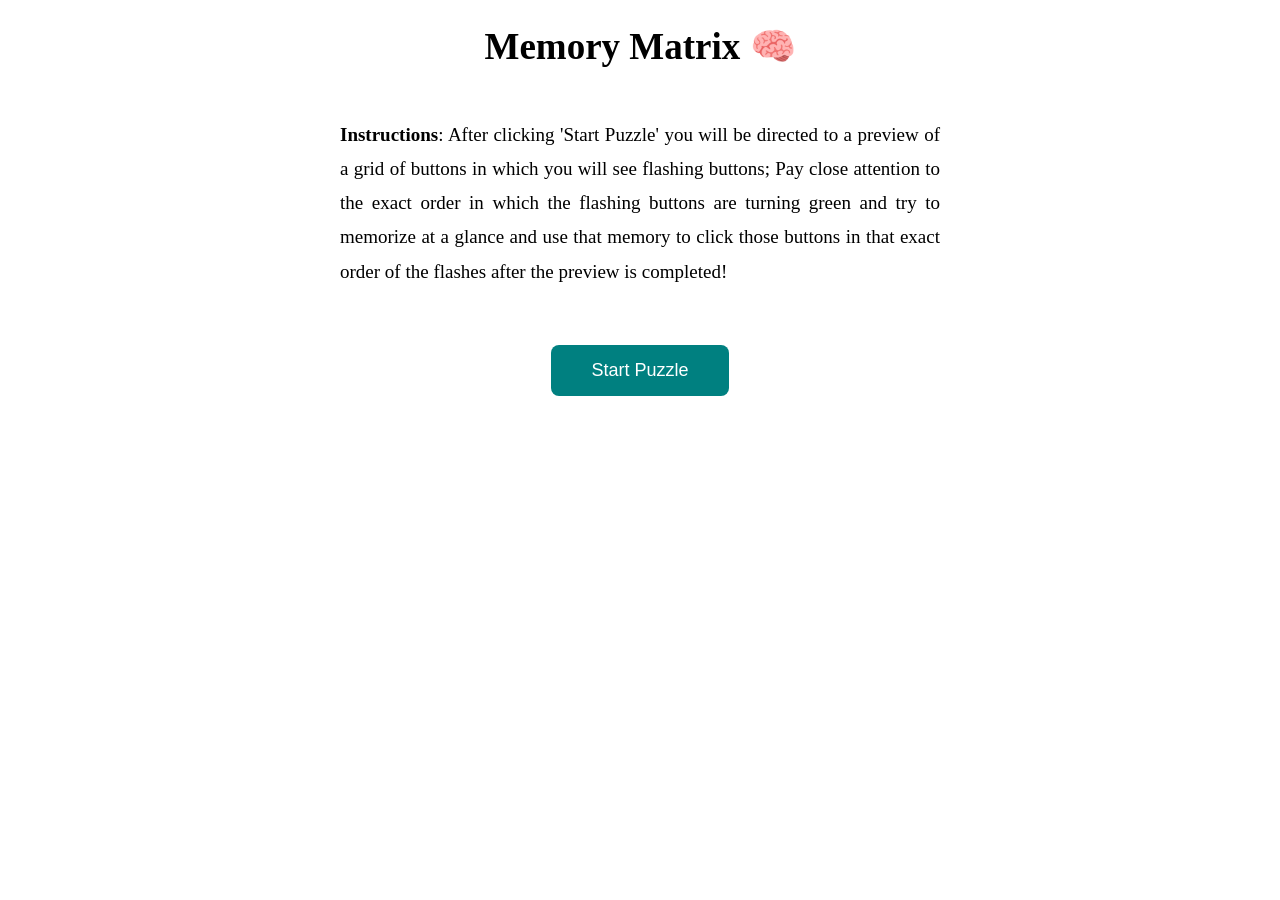
==== index.html @ 1309bafc "Rename" ====
<!--templates/memory.html-->

<!DOCTYPE html>
<html>

<head>
  <title>Memory Puzzle</title>
  <link rel="icon" href="favicon.ico">
  <link rel="stylesheet" href="css/style.css" />
</head>

<body>
  <h1>Memory Matrix 🧠</h1>
  <div id="loading-text" class="loading-text"></div>
  <div id="display-streak" class="display-streak"></div>
  <div id="display-chances" class="display-chances"></div>

  <div id="before-starting" class="before-starting">
    <p class="instructions">
      <strong>Instructions</strong>: After clicking 'Start Puzzle' you will be
      directed to a preview of a grid of buttons in which you will see
      flashing buttons; Pay close attention to the exact order in which the
      flashing buttons are turning green and try to memorize at a glance and
      use that memory to click those buttons in that exact order of the
      flashes after the preview is completed!
    </p>
    <button id="start-btn" class="start-button button-press-effect">
      Start Puzzle
    </button>
  </div>

  <div id="grid-container" class="grid-container">
    <button id="btn1" class="button-press-effect">1</button>
    <button id="btn2" class="button-press-effect">2</button>
    <button id="btn3" class="button-press-effect">3</button>
    <button id="btn4" class="button-press-effect">4</button>
    <button id="btn5" class="button-press-effect">5</button>
    <button id="btn6" class="button-press-effect">6</button>
    <button id="btn7" class="button-press-effect">7</button>
    <button id="btn8" class="button-press-effect">8</button>
    <button id="btn9" class="button-press-effect">9</button>
    <button id="btn10" class="button-press-effect">10</button>
    <button id="btn11" class="button-press-effect">11</button>
    <button id="btn12" class="button-press-effect">12</button>
    <button id="btn13" class="button-press-effect">13</button>
    <button id="btn14" class="button-press-effect">14</button>
    <button id="btn15" class="button-press-effect">15</button>
    <button id="btn16" class="button-press-effect">16</button>
  </div>


  <div id="result-message" class="result-message"></div>

  <script type="module" src="js/main.js"></script>
</body>

</html>
---- css/style.css ----
/* static/style.css */

h1 {
  text-align: center;
  font-size: 37px;
}

.before-starting {
  text-align: center;
  margin-top: 50px;
  margin-bottom: 30px;
}

.loading-text {
  font-size: 24px;
  color: gray;
  margin: 0;
  text-align: center;
}

@keyframes fadeOut {
  from {
    opacity: 1;
  }
  to {
    opacity: 0;
  }
}

.fade-out {
  animation: fadeOut 0.5s ease forwards;
}

.display-streak {
  position: absolute;
  top: 75px;
  left: 95px;
  font-size: 43px;
  font-weight: bold;
  color: #222;
}

@keyframes bounce {
  0% {
    transform: translateY(0);
  }
  50% {
    transform: translateY(-20px);
  }
  100% {
    transform: translateY(0);
  }
}

.bounce-effect {
  animation: bounce 0.5s ease;
}

.display-chances {
  position: absolute;
  top: 75px;
  right: 105px;
  font-size: 50px;
}

@keyframes shake {
  0% {
    transform: translateX(0);
  }
  10% {
    transform: translateX(-5px);
  }
  20% {
    transform: translateX(5px);
  }
  30% {
    transform: translateX(-5px);
  }
  40% {
    transform: translateX(5px);
  }
  50% {
    transform: translateX(-5px);
  }
  60% {
    transform: translateX(5px);
  }
  70% {
    transform: translateX(-5px);
  }
  80% {
    transform: translateX(5px);
  }
  90% {
    transform: translateX(-5px);
  }
  100% {
    transform: translateX(0);
  }
}

.shake-effect {
  animation: shake 0.5s ease;
}

.instructions {
  max-width: 600px;
  margin: 0 auto 36px;
  text-align: justify;
  line-height: 1.8;
  font-size: 19px;
}

.start-button {
  padding: 15px 40px;
  font-size: 18px;
  background-color: teal;
  color: white;
  border: none;
  border-radius: 8px;
  cursor: pointer;
  margin-top: 20px;
}

.grid-container {
  display: none;
  grid-template-columns: repeat(4, 1fr);
  gap: 10px;
  max-width: 400px;
  margin: 0 auto;
  padding: 30px;
  transition: background-color 2s ease;
}

.grid-container button {
  user-select: none;
  touch-action: manipulation;
  transition: transform 0.1s ease;
}

.button-press-effect:active {
  transform: scale(0.95);
  background-color: darkgreen;
}

.grid-container.disabled {
  pointer-events: none;
  opacity: 0.7;
}

button {
  padding: 30px;
  font-size: 18px;
  border-radius: 8px;
  border: none;
  background-color: black;
  color: white;
  cursor: pointer;
}

.clicked-correct {
  background-color: rgb(22, 153, 70);
  color: white;
}

.clicked-wrong {
  background-color: red;
  color: white;
}

.preview-glow {
  background-color: rgb(22, 153, 70) !important;
  box-shadow: 0 0 20px 10px rgba(22, 153, 70, 0.6);
}

.result-message {
  text-align: center;
  font-size: 24px;
  margin-top: 20px;
}
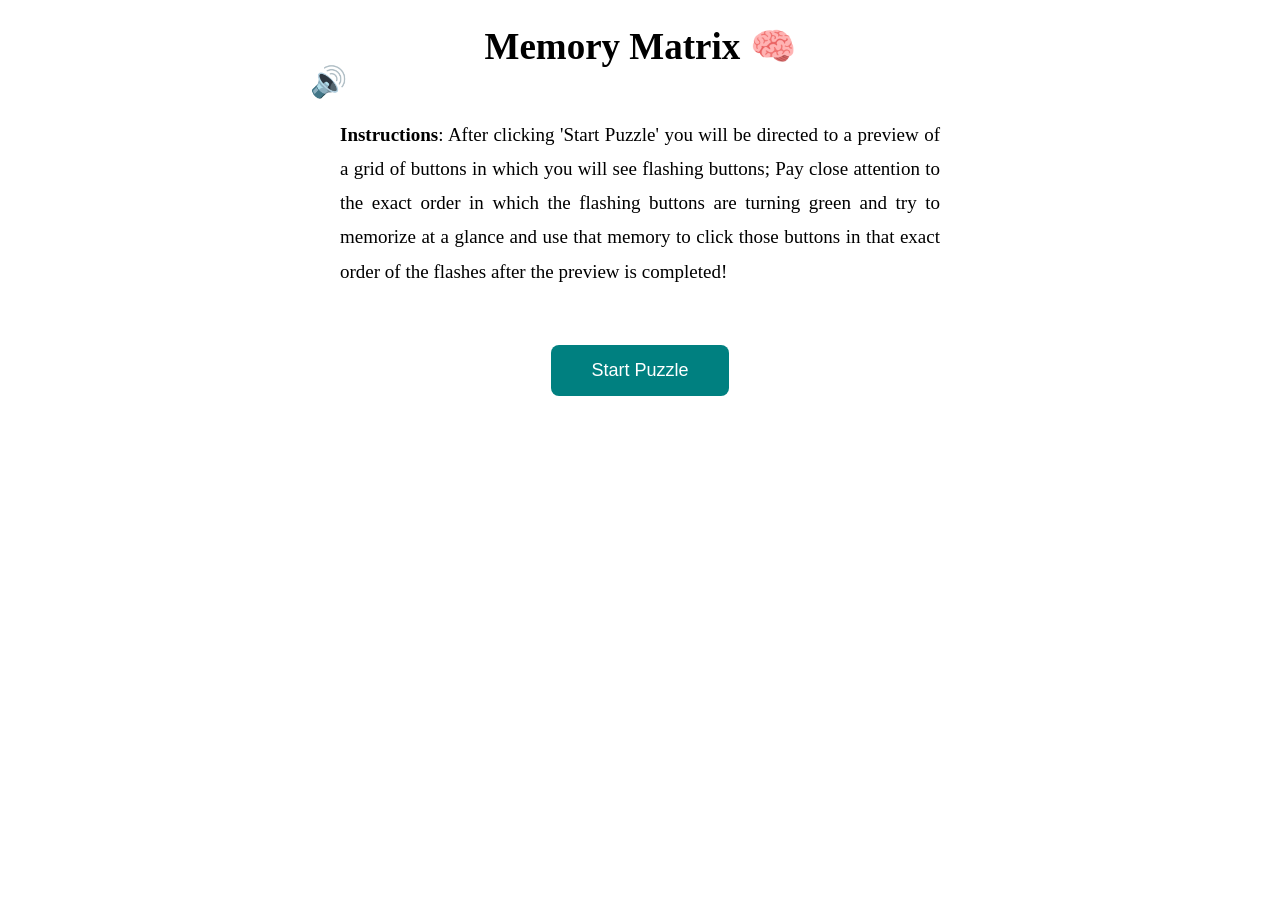
==== commit b7d4efd3: "Add mute button" ====
--- a/index.html
+++ b/index.html
@@ -2,56 +2,56 @@
 
 <!DOCTYPE html>
 <html>
+  <head>
+    <meta charset="UTF-8" />
+    <meta name="viewport" content="width=device-width, initial-scale=1.0" />
+    <title>Memory Puzzle</title>
+    <link rel="icon" href="favicon.ico" />
+    <link rel="stylesheet" href="css/style.css" />
+  </head>
 
-<head>
-  <title>Memory Puzzle</title>
-  <link rel="icon" href="favicon.ico">
-  <link rel="stylesheet" href="css/style.css" />
-</head>
+  <body>
+    <h1>Memory Matrix 🧠</h1>
+    <div id="loading-text" class="loading-text"></div>
+    <div id="display-streak" class="display-streak"></div>
+    <div id="display-chances" class="display-chances"></div>
+    <button id="mute-btn">🔊</button>
 
-<body>
-  <h1>Memory Matrix 🧠</h1>
-  <div id="loading-text" class="loading-text"></div>
-  <div id="display-streak" class="display-streak"></div>
-  <div id="display-chances" class="display-chances"></div>
+    <div id="before-starting" class="before-starting">
+      <p class="instructions">
+        <strong>Instructions</strong>: After clicking 'Start Puzzle' you will be
+        directed to a preview of a grid of buttons in which you will see
+        flashing buttons; Pay close attention to the exact order in which the
+        flashing buttons are turning green and try to memorize at a glance and
+        use that memory to click those buttons in that exact order of the
+        flashes after the preview is completed!
+      </p>
+      <button id="start-btn" class="start-button button-press-effect">
+        Start Puzzle
+      </button>
+    </div>
 
-  <div id="before-starting" class="before-starting">
-    <p class="instructions">
-      <strong>Instructions</strong>: After clicking 'Start Puzzle' you will be
-      directed to a preview of a grid of buttons in which you will see
-      flashing buttons; Pay close attention to the exact order in which the
-      flashing buttons are turning green and try to memorize at a glance and
-      use that memory to click those buttons in that exact order of the
-      flashes after the preview is completed!
-    </p>
-    <button id="start-btn" class="start-button button-press-effect">
-      Start Puzzle
-    </button>
-  </div>
+    <div id="grid-container" class="grid-container">
+      <button id="btn1" class="button-press-effect"></button>
+      <button id="btn2" class="button-press-effect"></button>
+      <button id="btn3" class="button-press-effect"></button>
+      <button id="btn4" class="button-press-effect"></button>
+      <button id="btn5" class="button-press-effect"></button>
+      <button id="btn6" class="button-press-effect"></button>
+      <button id="btn7" class="button-press-effect"></button>
+      <button id="btn8" class="button-press-effect"></button>
+      <button id="btn9" class="button-press-effect"></button>
+      <button id="btn10" class="button-press-effect"></button>
+      <button id="btn11" class="button-press-effect"></button>
+      <button id="btn12" class="button-press-effect"></button>
+      <button id="btn13" class="button-press-effect"></button>
+      <button id="btn14" class="button-press-effect"></button>
+      <button id="btn15" class="button-press-effect"></button>
+      <button id="btn16" class="button-press-effect"></button>
+    </div>
 
-  <div id="grid-container" class="grid-container">
-    <button id="btn1" class="button-press-effect">1</button>
-    <button id="btn2" class="button-press-effect">2</button>
-    <button id="btn3" class="button-press-effect">3</button>
-    <button id="btn4" class="button-press-effect">4</button>
-    <button id="btn5" class="button-press-effect">5</button>
-    <button id="btn6" class="button-press-effect">6</button>
-    <button id="btn7" class="button-press-effect">7</button>
-    <button id="btn8" class="button-press-effect">8</button>
-    <button id="btn9" class="button-press-effect">9</button>
-    <button id="btn10" class="button-press-effect">10</button>
-    <button id="btn11" class="button-press-effect">11</button>
-    <button id="btn12" class="button-press-effect">12</button>
-    <button id="btn13" class="button-press-effect">13</button>
-    <button id="btn14" class="button-press-effect">14</button>
-    <button id="btn15" class="button-press-effect">15</button>
-    <button id="btn16" class="button-press-effect">16</button>
-  </div>
+    <div id="result-message" class="result-message"></div>
 
-
-  <div id="result-message" class="result-message"></div>
-
-  <script type="module" src="js/main.js"></script>
-</body>
-
-</html>+    <script type="module" src="js/main.js"></script>
+  </body>
+</html>
--- a/css/style.css
+++ b/css/style.css
@@ -111,6 +111,19 @@
   font-size: 19px;
 }
 
+#mute-btn {
+  position: absolute;
+  top: 34px;
+  left: 280px;
+  background: transparent;
+  border: none;
+  font-size: 30px;
+}
+
+#mute-btn:hover {
+  opacity: 0.8;
+}
+
 .start-button {
   padding: 15px 40px;
   font-size: 18px;
@@ -133,6 +146,7 @@
 }
 
 .grid-container button {
+  height: 81px;
   user-select: none;
   touch-action: manipulation;
   transition: transform 0.1s ease;
